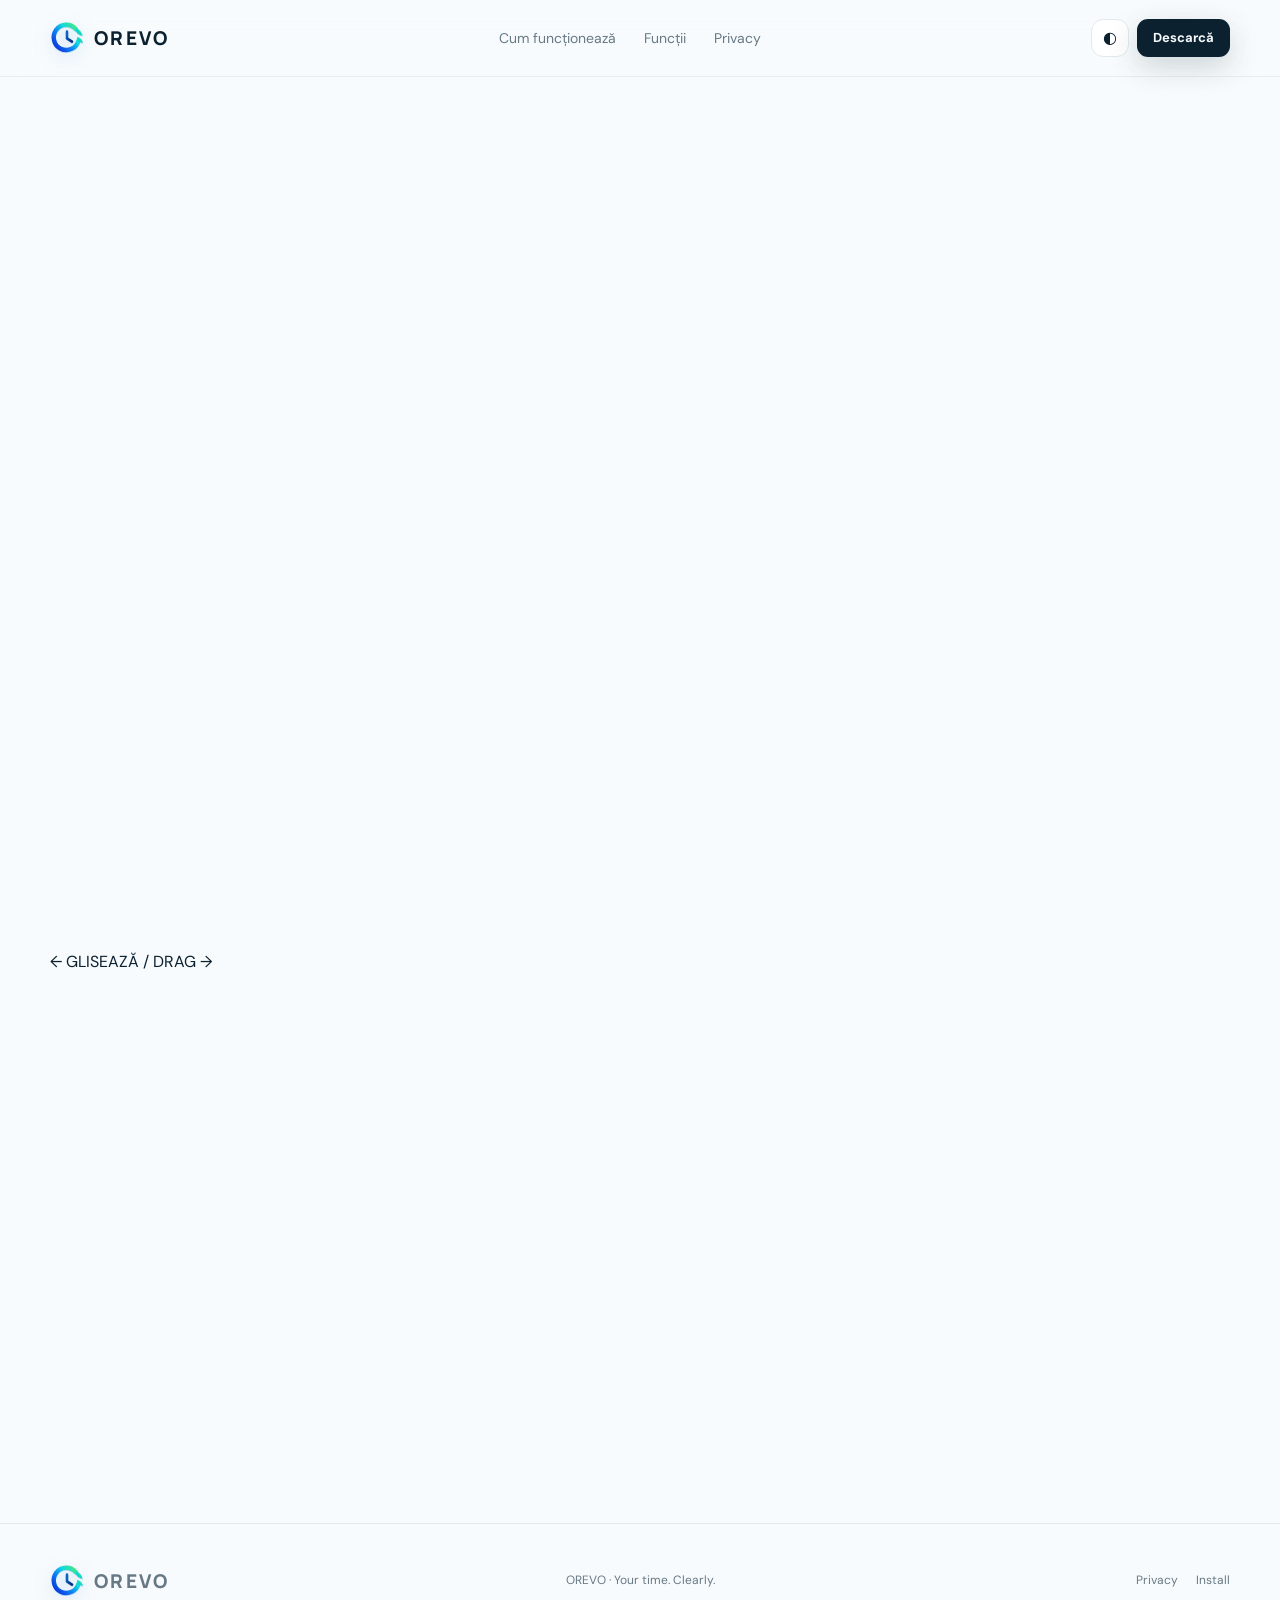
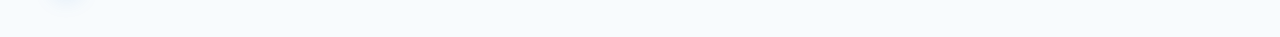
==== app.html @ ccc7bc02 "site: add immersive OREVO app experience gallery" ====
<!doctype html><html lang="ro" data-theme="light"><head><meta charset="utf-8"><meta name="viewport" content="width=device-width,initial-scale=1"><meta name="description" content="Explorează interfața OREVO, ecran cu ecran."><title>Explore OREVO — App Experience</title><link rel="icon" href="assets/orevo-icon.svg" type="image/svg+xml"><link rel="stylesheet" href="css/style.css"><script defer src="js/main.js"></script></head><body><header class="nav-wrap"><nav class="nav container"><a class="brand" href="index.html"><img class="brand-icon" src="assets/orevo-icon.svg" alt=""><span>OREVO</span></a><div class="nav-links"><a href="index.html#how">Cum funcționează</a><a href="index.html#features">Funcții</a><a href="privacy.html">Privacy</a></div><div class="nav-actions"><button class="icon-btn" id="themeBtn" aria-label="Schimbă tema">◐</button><a class="button mini" href="index.html#download">Descarcă</a></div></nav></header><main><section class="experience-hero"><div class="container"><div class="experience-title reveal"><span class="kicker">THE OREVO EXPERIENCE</span><h1>Vezi aplicația.<br><em>Înainte să o deschizi.</em></h1><p>Un tur vizual al experienței OREVO. Glisează stânga și dreapta prin ecranele principale — exact fluxul pe care îl vei folosi zi de zi.</p></div><div class="experience-stage reveal"><button class="gallery-arrow left" id="screensPrev" aria-label="Anterior">←</button><div class="screen-rail experience-rail" id="screenRail">
<article class="screen-card"><div class="mini-phone home-ui"><div class="mini-top"><img src="assets/orevo-icon.svg" alt=""><b>OREVO</b></div><small>BALANȚA LUNII</small><strong>+08:30</strong><div class="ui-pill">Astăzi · 08:00—16:00</div><div class="ui-bars"><i></i><i></i><i></i><i></i></div></div><h3>Acasă</h3><p>Program, balanță și acțiuni rapide.</p></article>
<article class="screen-card"><div class="mini-phone calendar-ui"><div class="mini-top"><b>Calendar</b><span>⌕</span></div><strong>Septembrie 2026</strong><div class="ui-calendar"><i>L</i><i>M</i><i>M</i><i>J</i><i>V</i><i>S</i><i>D</i><b>14</b><b>15</b><b class="picked">16</b><b>17</b><b>18</b><b>19</b><b>20</b><b>21</b><b>22</b><b>23</b><b>24</b><b>25</b><b>26</b><b>27</b></div></div><h3>Calendar</h3><p>Programul și excepțiile, zi cu zi.</p></article>
<article class="screen-card"><div class="mini-phone add-ui"><div class="mini-top"><b>Adaugă rapid</b><span>×</span></div><div class="ui-action">↗ <span>Ore suplimentare</span></div><div class="ui-action">↙ <span>Recuperare</span></div><div class="ui-action">✓ <span>Concediu</span></div><div class="ui-action">＋ <span>Mai multe</span></div></div><h3>Quick Add</h3><p>Înregistrezi doar ceea ce se schimbă.</p></article>
<article class="screen-card"><div class="mini-phone analytics-ui"><div class="mini-top"><b>Analiză</b><span>2026</span></div><small>TOTAL LUCRAT</small><strong>1.604h</strong><div class="ui-chart"><i></i><i></i><i></i><i></i><i></i><i></i></div><div class="ui-stats"><span>+84h<small>Câștigate</small></span><span>42h<small>Recuperate</small></span></div></div><h3>Analiză</h3><p>Orele tale transformate în perspectivă.</p></article>
<article class="screen-card"><div class="mini-phone schedule-ui"><div class="mini-top"><b>Program</b><span>⚙</span></div><div class="ui-shift"><b>Luni—Vineri</b><span>08:00 — 16:00</span></div><div class="ui-shift"><b>Weekend</b><span>Liber</span></div><div class="ui-shift accent"><b>Ture rotative</b><span>Configurabil</span></div></div><h3>Program</h3><p>Fix, flexibil, rotativ sau de noapte.</p></article>
<article class="screen-card"><div class="mini-phone settings-ui"><div class="mini-top"><b>Setări</b><span>⚙</span></div><div class="ui-setting">Program <b>›</b></div><div class="ui-setting">Aspect <b>›</b></div><div class="ui-setting">Backup & rapoarte <b>›</b></div><div class="ui-setting">Confidențialitate <b>›</b></div><div class="ui-setting">Despre OREVO <b>›</b></div></div><h3>Setări</h3><p>Control complet, fără aglomerație.</p></article>
<article class="screen-card"><div class="mini-phone settings-ui"><div class="mini-top"><b>Backup</b><span>⇩</span></div><div class="ui-shift accent"><b>Backup local</b><span>Datele tale, copia ta.</span></div><div class="ui-setting">Export raport CSV <b>↗</b></div><div class="ui-setting">Restaurare backup <b>›</b></div></div><h3>Backup & rapoarte</h3><p>Portabilitate și control local.</p></article>
</div><button class="gallery-arrow right" id="screensNext" aria-label="Următor">→</button></div><div class="experience-note">← GLISEAZĂ / DRAG →</div></div></section><section class="section"><div class="container narrow statement-card reveal"><img class="brand-icon brand-icon-xl" src="assets/orevo-icon.svg" alt="OREVO"><span class="kicker">DESIGNED AROUND YOUR DAY</span><h2>Mai puțin timp în aplicație.<br><em>Mai multă claritate în viața reală.</em></h2><p>OREVO nu încearcă să transforme ziua de lucru într-un cronometru. Îți cunoaște programul, iar tu intervii numai când realitatea diferă de plan.</p><a class="button primary" href="index.html#download">OREVO 1.0 Early Access →</a></div></section></main><footer><div class="container footer-grid"><a class="brand" href="index.html"><img class="brand-icon" src="assets/orevo-icon.svg" alt=""><span>OREVO</span></a><p>OREVO · Your time. Clearly.</p><div><a href="privacy.html">Privacy</a><a href="install.html">Install</a></div></div></footer></body></html>
---- css/style.css ----
@import url('https://fonts.googleapis.com/css2?family=DM+Sans:wght@400;500;600;700&family=Manrope:wght@500;600;700;800&display=swap');
:root{--bg:#f8fbfd;--surface:#fff;--ink:#0c2130;--muted:#667985;--line:#dfe9ee;--blue:#176bff;--cyan:#17c8df;--green:#5bd39b;--nav:rgba(248,251,253,.76);--shadow:0 28px 80px rgba(26,70,96,.13);--radius:28px}
[data-theme=dark]{--bg:#07141c;--surface:#0d202b;--ink:#eefaff;--muted:#8da6b3;--line:#1e3845;--nav:rgba(7,20,28,.78);--shadow:0 28px 80px rgba(0,0,0,.3)}
*{box-sizing:border-box}html{scroll-behavior:smooth}body{margin:0;background:var(--bg);color:var(--ink);font-family:'DM Sans',sans-serif;line-height:1.6;overflow-x:hidden}a{color:inherit;text-decoration:none}button{font:inherit}.container{width:min(1180px,calc(100% - 40px));margin:auto}.narrow{max-width:900px}.skip{position:absolute;left:-999px}.skip:focus{left:20px;top:20px;z-index:99;background:var(--surface);padding:10px}.nav-wrap{position:fixed;z-index:50;top:0;width:100%;background:var(--nav);backdrop-filter:blur(20px);border-bottom:1px solid color-mix(in srgb,var(--line) 70%,transparent)}.nav{height:76px;display:flex;align-items:center;justify-content:space-between;gap:24px}.brand{display:flex;align-items:center;gap:10px;font:800 19px Manrope;letter-spacing:.12em}.brand-icon{width:34px;height:34px;display:block;object-fit:contain;filter:drop-shadow(0 5px 9px rgba(7,100,210,.18))}.brand-icon-xl{width:92px;height:92px;margin:auto;filter:drop-shadow(0 16px 24px rgba(7,100,210,.22))}.nav-links{display:flex;gap:28px;font-size:14px;color:var(--muted)}.nav-links a:hover{color:var(--ink)}.nav-actions{display:flex;align-items:center;gap:8px}.icon-btn,.lang-btn{border:1px solid var(--line);background:var(--surface);color:var(--ink);height:38px;min-width:38px;border-radius:12px;cursor:pointer}.button{display:inline-flex;align-items:center;justify-content:center;gap:16px;border:0;border-radius:15px;padding:15px 22px;font-weight:700;transition:.25s;cursor:pointer}.button:hover{transform:translateY(-2px)}.button.primary,.button.mini{background:var(--ink);color:var(--bg);box-shadow:0 10px 30px rgba(8,31,44,.18)}.button.mini{padding:9px 16px;border-radius:11px;font-size:13px}.button.ghost{border:1px solid var(--line);background:var(--surface)}.button.disabled{opacity:.55;cursor:not-allowed}.button.disabled:hover{transform:none}.hero{min-height:900px;padding:160px 0 90px;position:relative;display:flex;align-items:center}.hero-grid{display:grid;grid-template-columns:1.05fr .95fr;align-items:center;gap:70px}.eyebrow,.kicker{font:700 12px Manrope;letter-spacing:.16em;text-transform:uppercase;color:#34879a}.eyebrow{display:inline-flex;align-items:center;gap:9px;background:color-mix(in srgb,var(--surface) 78%,transparent);border:1px solid var(--line);padding:7px 11px;border-radius:999px}.pulse{width:7px;height:7px;border-radius:50%;background:var(--green);box-shadow:0 0 0 5px rgba(91,211,155,.14)}h1,h2,h3{font-family:Manrope,sans-serif;line-height:1.08;margin:0}h1{font-size:clamp(48px,6.3vw,82px);letter-spacing:-.055em;margin:24px 0}.hero h1 em,h2 em{font-style:normal;background:linear-gradient(100deg,var(--blue),#16a4d6 52%,#38b883);-webkit-background-clip:text;color:transparent}.lead{font-size:19px;color:var(--muted);max-width:650px}.hero-actions{display:flex;gap:12px;margin:32px 0 22px}.trust-row{display:flex;gap:22px;color:var(--muted);font-size:13px}.orb{position:absolute;border-radius:50%;filter:blur(10px);pointer-events:none}.orb-a{width:470px;height:470px;right:-120px;top:120px;background:radial-gradient(circle,rgba(23,200,223,.13),transparent 70%)}.orb-b{width:420px;height:420px;left:-160px;bottom:0;background:radial-gradient(circle,rgba(91,211,155,.1),transparent 70%)}.phone-stage{position:relative;min-height:620px;display:grid;place-items:center}.halo{position:absolute;width:480px;height:480px;border-radius:50%;background:radial-gradient(circle,rgba(23,200,223,.17),rgba(23,107,255,.06) 50%,transparent 70%)}.phone{width:292px;height:602px;background:#0b1820;padding:9px;border-radius:46px;box-shadow:0 45px 90px rgba(12,51,73,.25),inset 0 0 0 1px #40515a;transform:rotate(2deg);position:relative;z-index:2}.speaker{position:absolute;z-index:3;width:82px;height:20px;border-radius:20px;background:#0b1820;left:50%;transform:translateX(-50%);top:14px}.screen{height:100%;background:#f7fbfd;color:#0c2130;border-radius:38px;padding:35px 17px 16px;position:relative;overflow:hidden}.app-head{display:flex;justify-content:space-between;align-items:center}.app-head div{display:flex;flex-direction:column}.app-head small{font-weight:800;font-size:9px;letter-spacing:.14em;color:#3c8194}.app-head strong{font:700 19px Manrope}.avatar{width:32px;height:32px;background:#e5f4f7;border-radius:50%;display:grid;place-items:center;font-weight:700}.balance-card{margin-top:20px;background:linear-gradient(135deg,#102c3a,#174b5a);color:white;border-radius:22px;padding:18px}.balance-card small{opacity:.7}.balance{font:700 39px Manrope;letter-spacing:-.05em}.balance-meta{display:flex;justify-content:space-between;font-size:10px;opacity:.75}.up{color:#80e4b6}.today{display:flex;justify-content:space-between;align-items:center;padding:17px 4px;border-bottom:1px solid #e4ecef}.today div:first-child{display:flex;flex-direction:column}.today small,.quick-title{font-size:9px;color:#76909d}.today strong{font-size:13px}.today span{font-size:10px;color:#8296a0}.check{width:31px;height:31px;border-radius:50%;background:#e1f7ec;color:#1d9d68;display:grid!important;place-items:center}.quick-title{display:flex;justify-content:space-between;margin:16px 0 9px}.quick-title strong{font-size:11px;color:#223c49}.chips{display:grid;grid-template-columns:repeat(4,1fr);gap:5px}.chips span{background:white;border:1px solid #e1eaee;border-radius:9px;padding:7px 0;text-align:center;font-size:10px;font-weight:700}.week{display:grid;grid-template-columns:repeat(5,1fr);gap:4px;margin-top:17px}.week div{text-align:center;padding:6px;border-radius:10px}.week small,.week b{display:block;font-size:9px}.week .active{background:#176bff;color:white}.app-nav{position:absolute;bottom:0;left:0;right:0;height:58px;background:white;border-top:1px solid #e6edef;display:grid;grid-template-columns:1fr 1fr 48px 1fr 1fr;align-items:center;text-align:center;color:#78909b}.app-nav span{font-size:14px}.app-nav small{display:block;font-size:7px}.app-nav .fab{width:40px;height:40px;margin:auto;border-radius:50%;background:#0d2b39;color:white;display:grid;place-items:center;font-size:22px;transform:translateY(-10px);box-shadow:0 8px 18px #9cb4be}.float-card{position:absolute;z-index:4;background:color-mix(in srgb,var(--surface) 92%,transparent);border:1px solid var(--line);box-shadow:var(--shadow);backdrop-filter:blur(14px);border-radius:16px;padding:12px 16px;display:flex;gap:10px;align-items:center}.float-card div{display:flex;flex-direction:column}.float-card small{color:var(--muted);font-size:10px}.float-card strong{font-size:13px}.fc-icon{width:30px;height:30px;border-radius:9px;background:#e5f8f2;color:#1c9a72;display:grid;place-items:center}.fc1{left:-15px;top:155px}.fc2{right:-10px;bottom:115px}.statement{padding:110px 0;text-align:center;border-top:1px solid var(--line);border-bottom:1px solid var(--line)}.statement h2,.section-head h2,.privacy-grid h2,.download-card h2{font-size:clamp(38px,5vw,62px);letter-spacing:-.045em;margin:16px 0}.statement p,.section-head p,.privacy-grid p,.download-card p{color:var(--muted);font-size:18px}.section{padding:120px 0}.section-head{max-width:780px;margin-bottom:55px}.steps{display:grid;grid-template-columns:repeat(3,1fr);gap:18px}.step,.feature{background:var(--surface);border:1px solid var(--line);border-radius:var(--radius);padding:28px;box-shadow:0 14px 40px rgba(31,77,100,.05)}.num{font:700 11px Manrope;color:#63a6b6}.step h3,.feature h3{font-size:23px;margin:22px 0 10px}.step p,.feature p{color:var(--muted);margin:0}.step-visual{height:150px;margin-top:25px;border-radius:20px;background:color-mix(in srgb,var(--bg) 80%,#e6f8f6);display:flex;align-items:center;justify-content:center}.schedule{gap:5px}.schedule i{width:22px;height:58px;background:linear-gradient(#1bb8d2,#49d39e);border-radius:8px}.schedule i:nth-child(2){height:78px}.schedule i:nth-child(3){height:66px}.schedule i:nth-child(4){height:84px}.schedule i:nth-child(5){height:70px}.schedule i.off{height:25px;background:#d8e5e9}.plus{font:800 42px Manrope;color:#1a7b91}.result{flex-direction:column}.result small{font-size:9px;color:var(--muted);letter-spacing:.12em}.result b{font:800 36px Manrope}.result span{font-size:10px;color:#26a474}.soft{background:color-mix(in srgb,var(--surface) 55%,var(--bg))}.bento{display:grid;grid-template-columns:1.1fr .9fr;gap:18px}.feature.large{grid-row:span 2}.feature.wide{grid-column:span 2;display:flex;align-items:center;justify-content:space-between;gap:40px}.tag{font:700 10px Manrope;letter-spacing:.15em;color:#4a95a6}.mini-calendar{margin-top:30px;border:1px solid var(--line);border-radius:20px;padding:20px;background:var(--bg)}.cal-head{display:flex;justify-content:space-between;margin-bottom:15px}.cal-grid{display:grid;grid-template-columns:repeat(7,1fr);gap:8px;text-align:center}.cal-grid small{font-size:9px;color:var(--muted)}.cal-grid span{font-size:11px;padding:7px 3px;border-radius:8px}.cal-grid .sel{background:#176bff;color:white}.cal-grid .muted{color:#a9bac1}.cal-grid .dot{position:relative}.cal-grid .dot:after{content:"";width:4px;height:4px;border-radius:50%;background:#48c899;position:absolute;bottom:2px;left:50%}.action-list{display:flex;flex-direction:column;margin-top:25px}.action-list span{display:grid;grid-template-columns:30px 1fr 10px;align-items:center;padding:10px 0;border-bottom:1px solid var(--line);font-size:12px}.action-list i{font-style:normal;color:#16869c}.bars{height:130px;display:flex;gap:9px;align-items:flex-end;margin-top:20px}.bars i{flex:1;background:linear-gradient(#1c76f2,#43d09c);border-radius:6px 6px 2px 2px;opacity:.85}.shift{display:flex;align-items:center;gap:15px;min-width:360px}.shift i{height:2px;flex:1;background:linear-gradient(90deg,var(--blue),var(--green))}.shift b{font-size:26px}.shift small{color:var(--muted)}.dark-section{background:#071a24;color:#ecfbff}.dark-section .kicker{color:#5bd3c4}.privacy-grid{display:grid;grid-template-columns:1fr 1fr;gap:90px;align-items:center}.privacy-grid p{color:#8da9b5}.text-link{display:inline-block;margin-top:18px;font-weight:700;color:#38b8ca}.privacy-cards{display:grid;grid-template-columns:1fr 1fr;gap:12px}.privacy-cards div{background:#0c2632;border:1px solid #173845;border-radius:20px;padding:22px;display:flex;flex-direction:column}.privacy-cards span{font-size:22px;color:#55d4b3}.privacy-cards b{margin-top:20px}.privacy-cards small{color:#88a4af;margin-top:5px}.download{text-align:center}.download-card{max-width:850px;background:var(--surface);border:1px solid var(--line);border-radius:38px;padding:65px;box-shadow:var(--shadow)}.download-mark{margin-bottom:22px}.download-card .button{margin:22px auto}.release-meta{display:flex;justify-content:center;gap:10px;flex-wrap:wrap}.release-meta span{border:1px solid var(--line);border-radius:999px;padding:6px 10px;font-size:11px;color:var(--muted)}details{margin:25px auto 0;max-width:680px}summary{cursor:pointer;color:var(--muted);font-size:12px}code{display:block;margin-top:10px;padding:12px;background:var(--bg);border-radius:10px;font-size:10px;word-break:break-all}.tiny{font-size:12px!important}footer{border-top:1px solid var(--line);padding:35px 0}.footer-grid{display:grid;grid-template-columns:1fr auto 1fr;align-items:center;color:var(--muted);font-size:12px}.footer-grid>div:last-child{justify-self:end;display:flex;gap:18px}.reveal{opacity:0;transform:translateY(22px);transition:opacity .7s ease,transform .7s ease}.reveal.visible{opacity:1;transform:none}.delay{transition-delay:.15s}
.legal{padding:150px 0 90px}.legal article{max-width:820px;margin:auto}.legal h1{font-size:50px}.legal h2{font-size:25px;margin-top:42px}.legal p,.legal li{color:var(--muted)}.notice{padding:18px;border:1px solid var(--line);background:var(--surface);border-radius:16px}.install-steps{counter-reset:s}.install-step{position:relative;padding:25px 25px 25px 70px;margin:14px 0;background:var(--surface);border:1px solid var(--line);border-radius:20px}.install-step:before{counter-increment:s;content:counter(s);position:absolute;left:22px;top:24px;width:30px;height:30px;border-radius:50%;display:grid;place-items:center;background:#e5f5f8;color:#187b91;font-weight:800}
@media(max-width:900px){.nav-links{display:none}.hero{padding-top:125px}.hero-grid,.privacy-grid{grid-template-columns:1fr}.hero-copy{text-align:center}.lead{margin-inline:auto}.hero-actions,.trust-row{justify-content:center}.phone-stage{margin-top:20px}.steps{grid-template-columns:1fr}.bento{grid-template-columns:1fr}.feature.large,.feature.wide{grid-column:auto;grid-row:auto}.feature.wide{display:block}.shift{margin-top:30px}.footer-grid{grid-template-columns:1fr;text-align:center;gap:18px}.footer-grid .brand,.footer-grid>div:last-child{justify-self:center}.privacy-grid{gap:45px}}
@media(max-width:560px){.container{width:min(100% - 24px,1180px)}.nav{height:66px}.nav-actions .mini{display:none}.brand{font-size:16px}.hero{min-height:auto;padding:115px 0 70px}.hero-actions{flex-direction:column}.trust-row{gap:8px;flex-wrap:wrap;font-size:11px}.phone-stage{transform:scale(.9);margin:-20px 0}.fc1{left:-5px}.fc2{right:-5px}.section,.statement{padding:80px 0}.privacy-cards{grid-template-columns:1fr}.download-card{padding:38px 20px}.shift{min-width:0}.legal h1{font-size:38px}.legal{padding-top:120px}}
/* OREVO app experience showcase */
.app-showcase{overflow:hidden;background:radial-gradient(circle at 85% 10%,rgba(23,200,223,.11),transparent 34%),var(--bg)}.showcase-head{display:flex;justify-content:space-between;align-items:end;gap:30px;margin-bottom:48px}.showcase-head>div:first-child{max-width:760px}.showcase-head h2{font-size:clamp(38px,5vw,62px);letter-spacing:-.045em;margin:14px 0}.showcase-head p{color:var(--muted);font-size:18px}.showcase-controls{display:flex;gap:10px}.showcase-controls button{width:52px;height:52px;border-radius:50%;border:1px solid var(--line);background:var(--surface);color:var(--ink);font-size:21px;cursor:pointer;box-shadow:0 10px 28px rgba(24,72,94,.08);transition:.2s}.showcase-controls button:hover{transform:translateY(-2px);border-color:#54b6c6}.screen-rail-wrap{overflow:visible}.screen-rail{display:flex;gap:22px;overflow-x:auto;scroll-snap-type:x mandatory;padding:24px max(6px,calc((100vw - 1180px)/2)) 45px;margin-inline:calc((100vw - min(1180px,calc(100vw - 40px)))/-2);scrollbar-width:none;cursor:grab}.screen-rail::-webkit-scrollbar{display:none}.screen-rail:active{cursor:grabbing}.screen-card{flex:0 0 245px;scroll-snap-align:center;text-align:center;transition:.35s;transform:translateY(12px)}.screen-card:nth-child(even){transform:translateY(-5px)}.screen-card:hover{transform:translateY(-12px)}.screen-card h3{font-size:18px;margin:16px 0 3px}.screen-card p{font-size:12px;color:var(--muted);margin:0}.mini-phone{height:470px;border:8px solid #0b1820;border-radius:38px;background:linear-gradient(165deg,#fafdff,#edf7f9);box-shadow:0 30px 55px rgba(15,61,84,.18),inset 0 0 0 1px #d7e5ea;padding:32px 16px 18px;text-align:left;color:#102b39;position:relative;overflow:hidden}.mini-phone:before{content:"";position:absolute;top:9px;left:50%;transform:translateX(-50%);width:64px;height:15px;border-radius:20px;background:#0b1820}.mini-top{display:flex;align-items:center;justify-content:space-between;margin-bottom:28px;font-size:12px}.mini-top img{width:20px;height:20px}.mini-top:has(img){justify-content:flex-start;gap:7px}.mini-phone>small{font-size:8px;color:#77929e;letter-spacing:.08em}.mini-phone>strong{display:block;font:800 34px Manrope;margin:5px 0 18px}.ui-pill,.ui-shift,.ui-setting,.ui-action{background:#fff;border:1px solid #dfe9ee;border-radius:13px;padding:12px;margin:8px 0;font-size:10px;box-shadow:0 5px 15px rgba(24,72,94,.04)}.ui-bars{display:flex;gap:7px;align-items:end;height:135px;margin-top:24px}.ui-bars i{flex:1;border-radius:6px;background:linear-gradient(#1685f5,#43d5aa)}.ui-bars i:nth-child(1){height:40%}.ui-bars i:nth-child(2){height:75%}.ui-bars i:nth-child(3){height:55%}.ui-bars i:nth-child(4){height:88%}.ui-calendar{display:grid;grid-template-columns:repeat(7,1fr);gap:7px;text-align:center;margin-top:20px}.ui-calendar i{font-style:normal;font-size:7px;color:#79919c}.ui-calendar b{font-size:8px;padding:5px 0;border-radius:7px}.ui-calendar .picked{background:#1679ef;color:white}.ui-action{display:flex;gap:10px;align-items:center;padding:15px;color:#137f98}.ui-action span{color:#163746;font-weight:700}.ui-chart{height:150px;display:flex;align-items:end;gap:6px}.ui-chart i{flex:1;background:linear-gradient(#1478f0,#31d4b3);border-radius:5px 5px 2px 2px}.ui-chart i:nth-child(1){height:45%}.ui-chart i:nth-child(2){height:62%}.ui-chart i:nth-child(3){height:38%}.ui-chart i:nth-child(4){height:79%}.ui-chart i:nth-child(5){height:68%}.ui-chart i:nth-child(6){height:91%}.ui-stats{display:flex;gap:7px;margin-top:16px}.ui-stats span{flex:1;background:#fff;border:1px solid #e0eaee;border-radius:12px;padding:9px;font-weight:800}.ui-stats small{display:block;font-size:6px;color:#8499a2}.ui-shift{display:flex;flex-direction:column;padding:16px}.ui-shift span{color:#728994;margin-top:4px}.ui-shift.accent{border-color:#7ed9cc;background:#edfbf8}.ui-setting{display:flex;justify-content:space-between;padding:14px}.rail-hint{text-align:center;color:var(--muted);font-size:10px;letter-spacing:.12em;text-transform:uppercase}.rail-hint span{color:#39aabd;margin:0 8px}[data-theme=dark] .mini-phone{background:linear-gradient(165deg,#102b38,#0b202a);color:#edfaff;border-color:#07141c;box-shadow:0 30px 60px rgba(0,0,0,.35)}[data-theme=dark] .ui-pill,[data-theme=dark] .ui-shift,[data-theme=dark] .ui-setting,[data-theme=dark] .ui-action,[data-theme=dark] .ui-stats span{background:#15323e;border-color:#214653}[data-theme=dark] .ui-action span{color:#e8f7fb}[data-theme=dark] .ui-shift.accent{background:#123b3a}.download-mark .brand-icon{animation:orevoFloat 4s ease-in-out infinite}@keyframes orevoFloat{50%{transform:translateY(-8px) rotate(2deg)}}
@media(max-width:900px){.showcase-head{align-items:center}.screen-card{flex-basis:220px}.mini-phone{height:430px}.showcase-controls button{width:46px;height:46px}}
@media(max-width:560px){.showcase-head{display:block}.showcase-controls{margin-top:22px}.screen-rail{margin-inline:-12px;padding-inline:22px}.screen-card{flex-basis:205px}.mini-phone{height:400px;border-radius:32px}.app-showcase{padding-bottom:70px}}
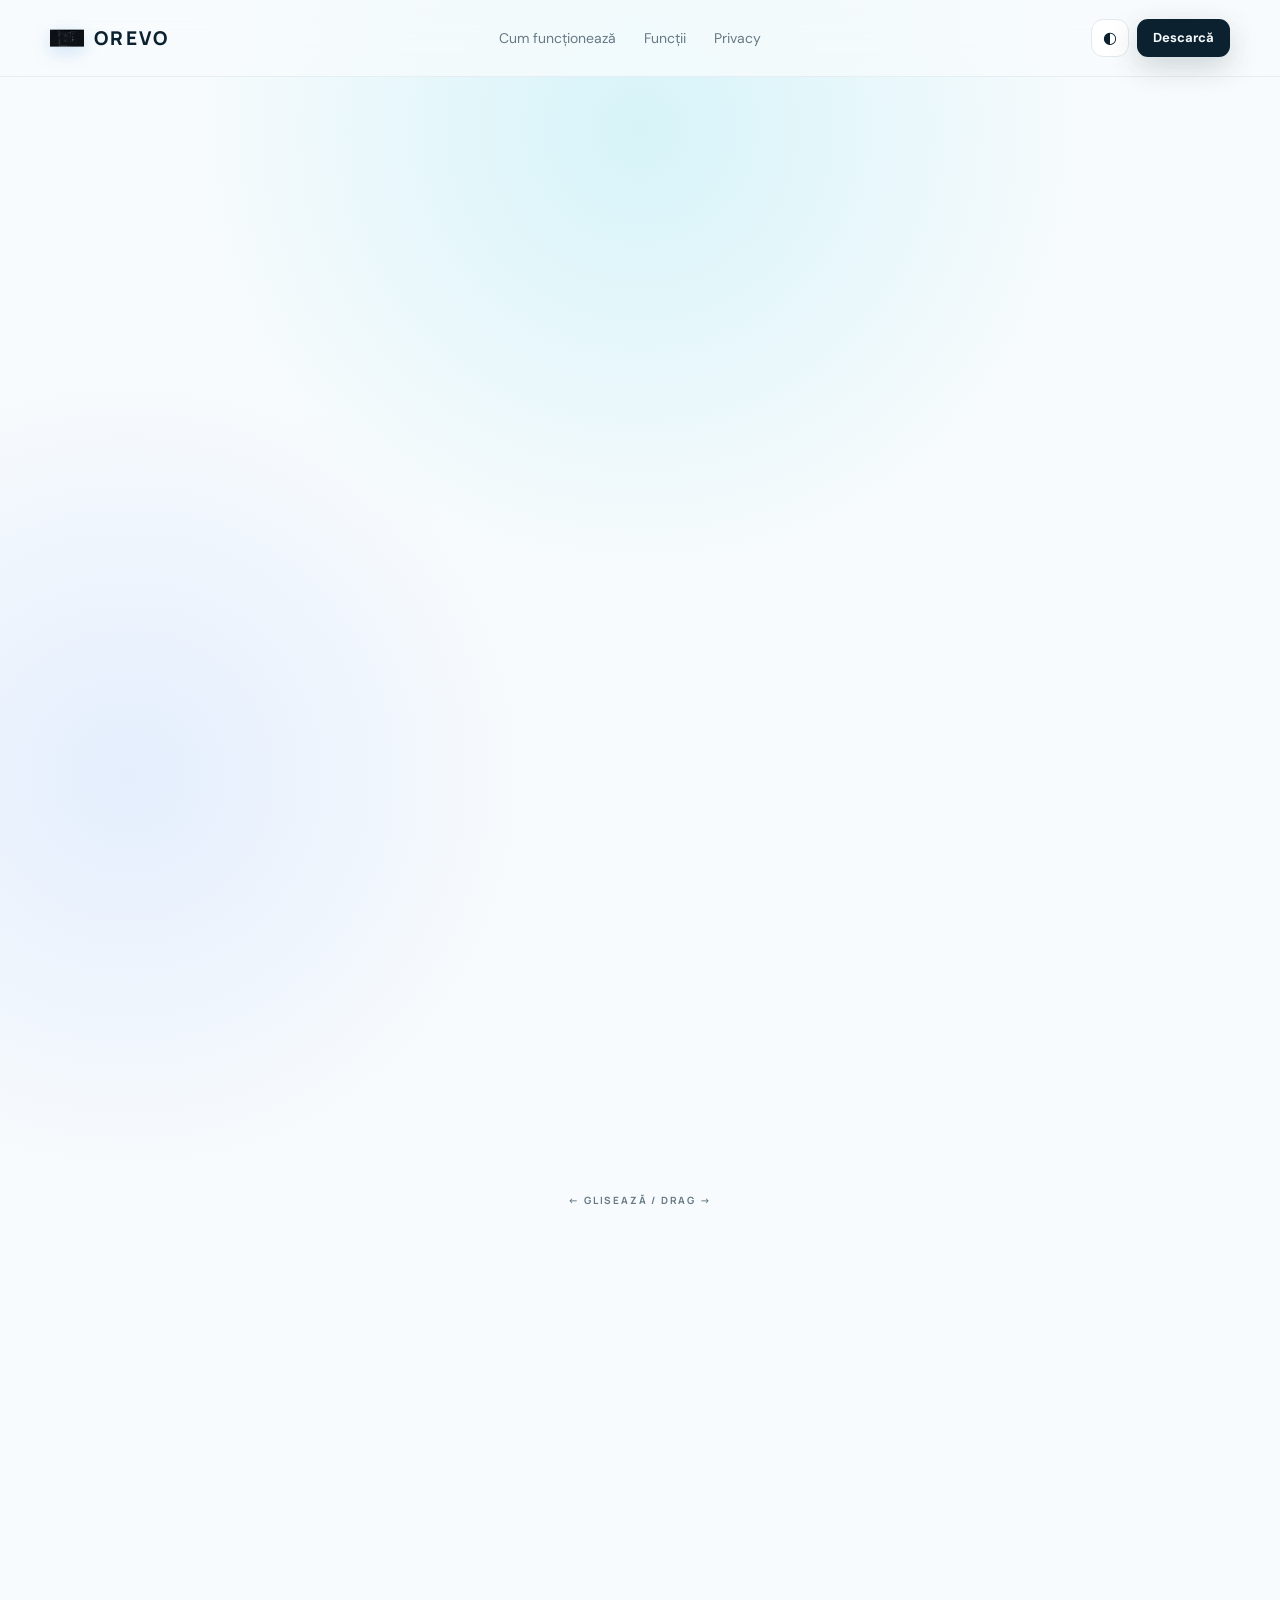
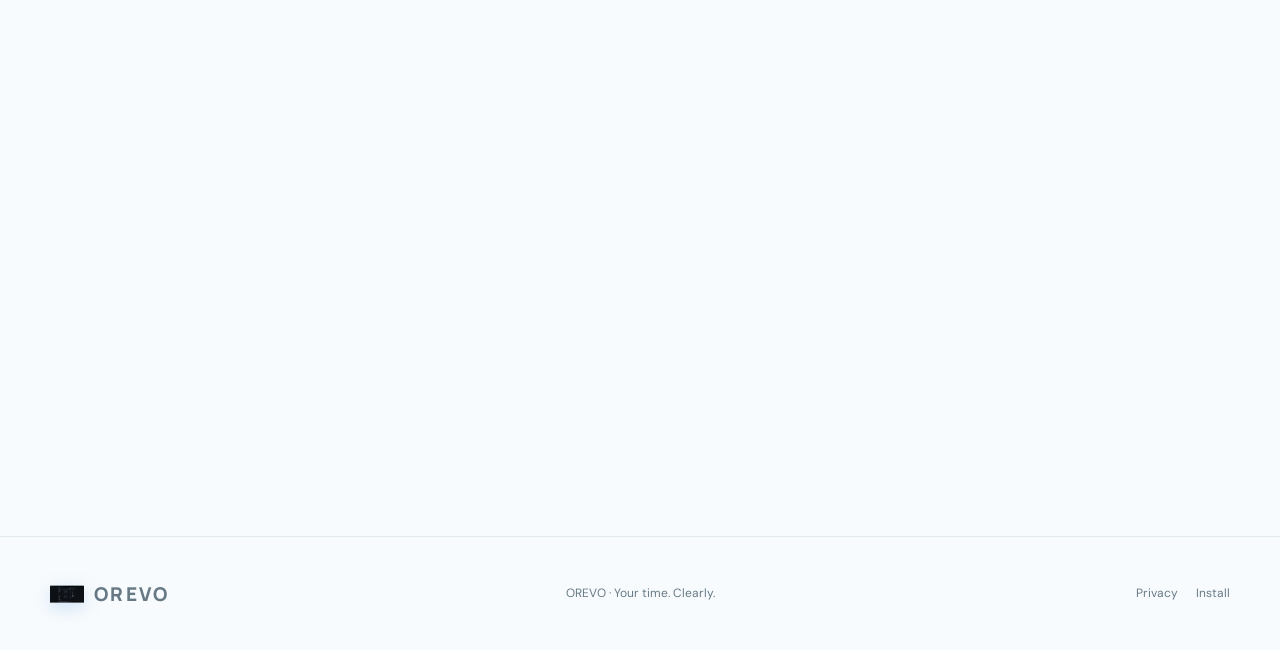
==== commit 9660749d: "brand: use official OREVO icon in app experience" ====
--- a/app.html
+++ b/app.html
@@ -1,9 +1,9 @@
-<!doctype html><html lang="ro" data-theme="light"><head><meta charset="utf-8"><meta name="viewport" content="width=device-width,initial-scale=1"><meta name="description" content="Explorează interfața OREVO, ecran cu ecran."><title>Explore OREVO — App Experience</title><link rel="icon" href="assets/orevo-icon.svg" type="image/svg+xml"><link rel="stylesheet" href="css/style.css"><script defer src="js/main.js"></script></head><body><header class="nav-wrap"><nav class="nav container"><a class="brand" href="index.html"><img class="brand-icon" src="assets/orevo-icon.svg" alt=""><span>OREVO</span></a><div class="nav-links"><a href="index.html#how">Cum funcționează</a><a href="index.html#features">Funcții</a><a href="privacy.html">Privacy</a></div><div class="nav-actions"><button class="icon-btn" id="themeBtn" aria-label="Schimbă tema">◐</button><a class="button mini" href="index.html#download">Descarcă</a></div></nav></header><main><section class="experience-hero"><div class="container"><div class="experience-title reveal"><span class="kicker">THE OREVO EXPERIENCE</span><h1>Vezi aplicația.<br><em>Înainte să o deschizi.</em></h1><p>Un tur vizual al experienței OREVO. Glisează stânga și dreapta prin ecranele principale — exact fluxul pe care îl vei folosi zi de zi.</p></div><div class="experience-stage reveal"><button class="gallery-arrow left" id="screensPrev" aria-label="Anterior">←</button><div class="screen-rail experience-rail" id="screenRail">
-<article class="screen-card"><div class="mini-phone home-ui"><div class="mini-top"><img src="assets/orevo-icon.svg" alt=""><b>OREVO</b></div><small>BALANȚA LUNII</small><strong>+08:30</strong><div class="ui-pill">Astăzi · 08:00—16:00</div><div class="ui-bars"><i></i><i></i><i></i><i></i></div></div><h3>Acasă</h3><p>Program, balanță și acțiuni rapide.</p></article>
+<!doctype html><html lang="ro" data-theme="light"><head><meta charset="utf-8"><meta name="viewport" content="width=device-width,initial-scale=1"><meta name="description" content="Explorează interfața OREVO, ecran cu ecran."><title>Explore OREVO — App Experience</title><link rel="icon" href="assets/orevo-app-icon-official.svg" type="image/svg+xml"><link rel="stylesheet" href="css/style.css"><script defer src="js/main.js"></script></head><body><header class="nav-wrap"><nav class="nav container"><a class="brand" href="index.html"><img class="brand-icon" src="assets/orevo-app-icon-official.svg" alt=""><span>OREVO</span></a><div class="nav-links"><a href="index.html#how">Cum funcționează</a><a href="index.html#features">Funcții</a><a href="privacy.html">Privacy</a></div><div class="nav-actions"><button class="icon-btn" id="themeBtn" aria-label="Schimbă tema">◐</button><a class="button mini" href="index.html#download">Descarcă</a></div></nav></header><main><section class="experience-hero"><div class="container"><div class="experience-title reveal"><span class="kicker">THE OREVO EXPERIENCE</span><h1>Vezi aplicația.<br><em>Înainte să o deschizi.</em></h1><p>Un tur vizual al experienței OREVO. Glisează stânga și dreapta prin ecranele principale — exact fluxul pe care îl vei folosi zi de zi.</p></div><div class="experience-stage reveal"><button class="gallery-arrow left" id="screensPrev" aria-label="Anterior">←</button><div class="screen-rail experience-rail" id="screenRail">
+<article class="screen-card"><div class="mini-phone home-ui"><div class="mini-top"><img src="assets/orevo-app-icon-official.svg" alt=""><b>OREVO</b></div><small>BALANȚA LUNII</small><strong>+08:30</strong><div class="ui-pill">Astăzi · 08:00—16:00</div><div class="ui-bars"><i></i><i></i><i></i><i></i></div></div><h3>Acasă</h3><p>Program, balanță și acțiuni rapide.</p></article>
 <article class="screen-card"><div class="mini-phone calendar-ui"><div class="mini-top"><b>Calendar</b><span>⌕</span></div><strong>Septembrie 2026</strong><div class="ui-calendar"><i>L</i><i>M</i><i>M</i><i>J</i><i>V</i><i>S</i><i>D</i><b>14</b><b>15</b><b class="picked">16</b><b>17</b><b>18</b><b>19</b><b>20</b><b>21</b><b>22</b><b>23</b><b>24</b><b>25</b><b>26</b><b>27</b></div></div><h3>Calendar</h3><p>Programul și excepțiile, zi cu zi.</p></article>
 <article class="screen-card"><div class="mini-phone add-ui"><div class="mini-top"><b>Adaugă rapid</b><span>×</span></div><div class="ui-action">↗ <span>Ore suplimentare</span></div><div class="ui-action">↙ <span>Recuperare</span></div><div class="ui-action">✓ <span>Concediu</span></div><div class="ui-action">＋ <span>Mai multe</span></div></div><h3>Quick Add</h3><p>Înregistrezi doar ceea ce se schimbă.</p></article>
 <article class="screen-card"><div class="mini-phone analytics-ui"><div class="mini-top"><b>Analiză</b><span>2026</span></div><small>TOTAL LUCRAT</small><strong>1.604h</strong><div class="ui-chart"><i></i><i></i><i></i><i></i><i></i><i></i></div><div class="ui-stats"><span>+84h<small>Câștigate</small></span><span>42h<small>Recuperate</small></span></div></div><h3>Analiză</h3><p>Orele tale transformate în perspectivă.</p></article>
 <article class="screen-card"><div class="mini-phone schedule-ui"><div class="mini-top"><b>Program</b><span>⚙</span></div><div class="ui-shift"><b>Luni—Vineri</b><span>08:00 — 16:00</span></div><div class="ui-shift"><b>Weekend</b><span>Liber</span></div><div class="ui-shift accent"><b>Ture rotative</b><span>Configurabil</span></div></div><h3>Program</h3><p>Fix, flexibil, rotativ sau de noapte.</p></article>
 <article class="screen-card"><div class="mini-phone settings-ui"><div class="mini-top"><b>Setări</b><span>⚙</span></div><div class="ui-setting">Program <b>›</b></div><div class="ui-setting">Aspect <b>›</b></div><div class="ui-setting">Backup & rapoarte <b>›</b></div><div class="ui-setting">Confidențialitate <b>›</b></div><div class="ui-setting">Despre OREVO <b>›</b></div></div><h3>Setări</h3><p>Control complet, fără aglomerație.</p></article>
 <article class="screen-card"><div class="mini-phone settings-ui"><div class="mini-top"><b>Backup</b><span>⇩</span></div><div class="ui-shift accent"><b>Backup local</b><span>Datele tale, copia ta.</span></div><div class="ui-setting">Export raport CSV <b>↗</b></div><div class="ui-setting">Restaurare backup <b>›</b></div></div><h3>Backup & rapoarte</h3><p>Portabilitate și control local.</p></article>
-</div><button class="gallery-arrow right" id="screensNext" aria-label="Următor">→</button></div><div class="experience-note">← GLISEAZĂ / DRAG →</div></div></section><section class="section"><div class="container narrow statement-card reveal"><img class="brand-icon brand-icon-xl" src="assets/orevo-icon.svg" alt="OREVO"><span class="kicker">DESIGNED AROUND YOUR DAY</span><h2>Mai puțin timp în aplicație.<br><em>Mai multă claritate în viața reală.</em></h2><p>OREVO nu încearcă să transforme ziua de lucru într-un cronometru. Îți cunoaște programul, iar tu intervii numai când realitatea diferă de plan.</p><a class="button primary" href="index.html#download">OREVO 1.0 Early Access →</a></div></section></main><footer><div class="container footer-grid"><a class="brand" href="index.html"><img class="brand-icon" src="assets/orevo-icon.svg" alt=""><span>OREVO</span></a><p>OREVO · Your time. Clearly.</p><div><a href="privacy.html">Privacy</a><a href="install.html">Install</a></div></div></footer></body></html>+</div><button class="gallery-arrow right" id="screensNext" aria-label="Următor">→</button></div><div class="experience-note">← GLISEAZĂ / DRAG →</div></div></section><section class="section"><div class="container narrow statement-card reveal"><img class="brand-icon brand-icon-xl" src="assets/orevo-app-icon-official.svg" alt="OREVO"><span class="kicker">DESIGNED AROUND YOUR DAY</span><h2>Mai puțin timp în aplicație.<br><em>Mai multă claritate în viața reală.</em></h2><p>OREVO nu încearcă să transforme ziua de lucru într-un cronometru. Îți cunoaște programul, iar tu intervii numai când realitatea diferă de plan.</p><a class="button primary" href="index.html#download">OREVO 1.0 Early Access →</a></div></section></main><footer><div class="container footer-grid"><a class="brand" href="index.html"><img class="brand-icon" src="assets/orevo-app-icon-official.svg" alt=""><span>OREVO</span></a><p>OREVO · Your time. Clearly.</p><div><a href="privacy.html">Privacy</a><a href="install.html">Install</a></div></div></footer></body></html>
--- a/css/style.css
+++ b/css/style.css
@@ -9,3 +9,5 @@
 .app-showcase{overflow:hidden;background:radial-gradient(circle at 85% 10%,rgba(23,200,223,.11),transparent 34%),var(--bg)}.showcase-head{display:flex;justify-content:space-between;align-items:end;gap:30px;margin-bottom:48px}.showcase-head>div:first-child{max-width:760px}.showcase-head h2{font-size:clamp(38px,5vw,62px);letter-spacing:-.045em;margin:14px 0}.showcase-head p{color:var(--muted);font-size:18px}.showcase-controls{display:flex;gap:10px}.showcase-controls button{width:52px;height:52px;border-radius:50%;border:1px solid var(--line);background:var(--surface);color:var(--ink);font-size:21px;cursor:pointer;box-shadow:0 10px 28px rgba(24,72,94,.08);transition:.2s}.showcase-controls button:hover{transform:translateY(-2px);border-color:#54b6c6}.screen-rail-wrap{overflow:visible}.screen-rail{display:flex;gap:22px;overflow-x:auto;scroll-snap-type:x mandatory;padding:24px max(6px,calc((100vw - 1180px)/2)) 45px;margin-inline:calc((100vw - min(1180px,calc(100vw - 40px)))/-2);scrollbar-width:none;cursor:grab}.screen-rail::-webkit-scrollbar{display:none}.screen-rail:active{cursor:grabbing}.screen-card{flex:0 0 245px;scroll-snap-align:center;text-align:center;transition:.35s;transform:translateY(12px)}.screen-card:nth-child(even){transform:translateY(-5px)}.screen-card:hover{transform:translateY(-12px)}.screen-card h3{font-size:18px;margin:16px 0 3px}.screen-card p{font-size:12px;color:var(--muted);margin:0}.mini-phone{height:470px;border:8px solid #0b1820;border-radius:38px;background:linear-gradient(165deg,#fafdff,#edf7f9);box-shadow:0 30px 55px rgba(15,61,84,.18),inset 0 0 0 1px #d7e5ea;padding:32px 16px 18px;text-align:left;color:#102b39;position:relative;overflow:hidden}.mini-phone:before{content:"";position:absolute;top:9px;left:50%;transform:translateX(-50%);width:64px;height:15px;border-radius:20px;background:#0b1820}.mini-top{display:flex;align-items:center;justify-content:space-between;margin-bottom:28px;font-size:12px}.mini-top img{width:20px;height:20px}.mini-top:has(img){justify-content:flex-start;gap:7px}.mini-phone>small{font-size:8px;color:#77929e;letter-spacing:.08em}.mini-phone>strong{display:block;font:800 34px Manrope;margin:5px 0 18px}.ui-pill,.ui-shift,.ui-setting,.ui-action{background:#fff;border:1px solid #dfe9ee;border-radius:13px;padding:12px;margin:8px 0;font-size:10px;box-shadow:0 5px 15px rgba(24,72,94,.04)}.ui-bars{display:flex;gap:7px;align-items:end;height:135px;margin-top:24px}.ui-bars i{flex:1;border-radius:6px;background:linear-gradient(#1685f5,#43d5aa)}.ui-bars i:nth-child(1){height:40%}.ui-bars i:nth-child(2){height:75%}.ui-bars i:nth-child(3){height:55%}.ui-bars i:nth-child(4){height:88%}.ui-calendar{display:grid;grid-template-columns:repeat(7,1fr);gap:7px;text-align:center;margin-top:20px}.ui-calendar i{font-style:normal;font-size:7px;color:#79919c}.ui-calendar b{font-size:8px;padding:5px 0;border-radius:7px}.ui-calendar .picked{background:#1679ef;color:white}.ui-action{display:flex;gap:10px;align-items:center;padding:15px;color:#137f98}.ui-action span{color:#163746;font-weight:700}.ui-chart{height:150px;display:flex;align-items:end;gap:6px}.ui-chart i{flex:1;background:linear-gradient(#1478f0,#31d4b3);border-radius:5px 5px 2px 2px}.ui-chart i:nth-child(1){height:45%}.ui-chart i:nth-child(2){height:62%}.ui-chart i:nth-child(3){height:38%}.ui-chart i:nth-child(4){height:79%}.ui-chart i:nth-child(5){height:68%}.ui-chart i:nth-child(6){height:91%}.ui-stats{display:flex;gap:7px;margin-top:16px}.ui-stats span{flex:1;background:#fff;border:1px solid #e0eaee;border-radius:12px;padding:9px;font-weight:800}.ui-stats small{display:block;font-size:6px;color:#8499a2}.ui-shift{display:flex;flex-direction:column;padding:16px}.ui-shift span{color:#728994;margin-top:4px}.ui-shift.accent{border-color:#7ed9cc;background:#edfbf8}.ui-setting{display:flex;justify-content:space-between;padding:14px}.rail-hint{text-align:center;color:var(--muted);font-size:10px;letter-spacing:.12em;text-transform:uppercase}.rail-hint span{color:#39aabd;margin:0 8px}[data-theme=dark] .mini-phone{background:linear-gradient(165deg,#102b38,#0b202a);color:#edfaff;border-color:#07141c;box-shadow:0 30px 60px rgba(0,0,0,.35)}[data-theme=dark] .ui-pill,[data-theme=dark] .ui-shift,[data-theme=dark] .ui-setting,[data-theme=dark] .ui-action,[data-theme=dark] .ui-stats span{background:#15323e;border-color:#214653}[data-theme=dark] .ui-action span{color:#e8f7fb}[data-theme=dark] .ui-shift.accent{background:#123b3a}.download-mark .brand-icon{animation:orevoFloat 4s ease-in-out infinite}@keyframes orevoFloat{50%{transform:translateY(-8px) rotate(2deg)}}
 @media(max-width:900px){.showcase-head{align-items:center}.screen-card{flex-basis:220px}.mini-phone{height:430px}.showcase-controls button{width:46px;height:46px}}
 @media(max-width:560px){.showcase-head{display:block}.showcase-controls{margin-top:22px}.screen-rail{margin-inline:-12px;padding-inline:22px}.screen-card{flex-basis:205px}.mini-phone{height:400px;border-radius:32px}.app-showcase{padding-bottom:70px}}
+
+.showcase-more{text-align:center;margin-top:20px}.experience-hero{min-height:100vh;padding:150px 0 85px;overflow:hidden;background:radial-gradient(circle at 50% 10%,rgba(23,200,223,.15),transparent 35%),radial-gradient(circle at 10% 60%,rgba(23,107,255,.09),transparent 30%),var(--bg)}.experience-title{text-align:center;max-width:900px;margin:0 auto 45px}.experience-title h1{font-size:clamp(48px,7vw,86px)}.experience-title p{max-width:720px;margin:22px auto;color:var(--muted);font-size:18px}.experience-stage{position:relative}.experience-rail{margin:0 calc((100vw - min(1180px,calc(100vw - 40px)))/-2);padding:35px max(70px,calc((100vw - 1180px)/2 + 70px)) 55px;scroll-padding-inline:25vw}.experience-rail .screen-card{flex-basis:270px}.experience-rail .mini-phone{height:525px}.experience-rail .screen-card:nth-child(3n+1){transform:translateY(18px) rotate(-1.5deg)}.experience-rail .screen-card:nth-child(3n+2){transform:translateY(-8px) rotate(1deg)}.experience-rail .screen-card:nth-child(3n){transform:translateY(10px) rotate(-.5deg)}.experience-rail .screen-card:hover{transform:translateY(-15px) scale(1.025);z-index:2}.gallery-arrow{position:absolute;z-index:10;top:42%;width:58px;height:58px;border-radius:50%;border:1px solid var(--line);background:color-mix(in srgb,var(--surface) 90%,transparent);backdrop-filter:blur(15px);box-shadow:var(--shadow);font-size:23px;color:var(--ink);cursor:pointer}.gallery-arrow.left{left:-15px}.gallery-arrow.right{right:-15px}.experience-note{text-align:center;font:700 10px Manrope;letter-spacing:.18em;color:var(--muted);margin-top:8px}.statement-card{text-align:center;background:var(--surface);border:1px solid var(--line);border-radius:36px;padding:60px;box-shadow:var(--shadow)}.statement-card h2{font-size:clamp(36px,5vw,58px);margin:18px 0}.statement-card p{font-size:18px;color:var(--muted);margin-bottom:28px}@media(max-width:700px){.experience-rail .screen-card{flex-basis:220px}.experience-rail .mini-phone{height:435px}.gallery-arrow{display:none}.statement-card{padding:40px 20px}.experience-title{text-align:left}.experience-title p{margin-left:0}}
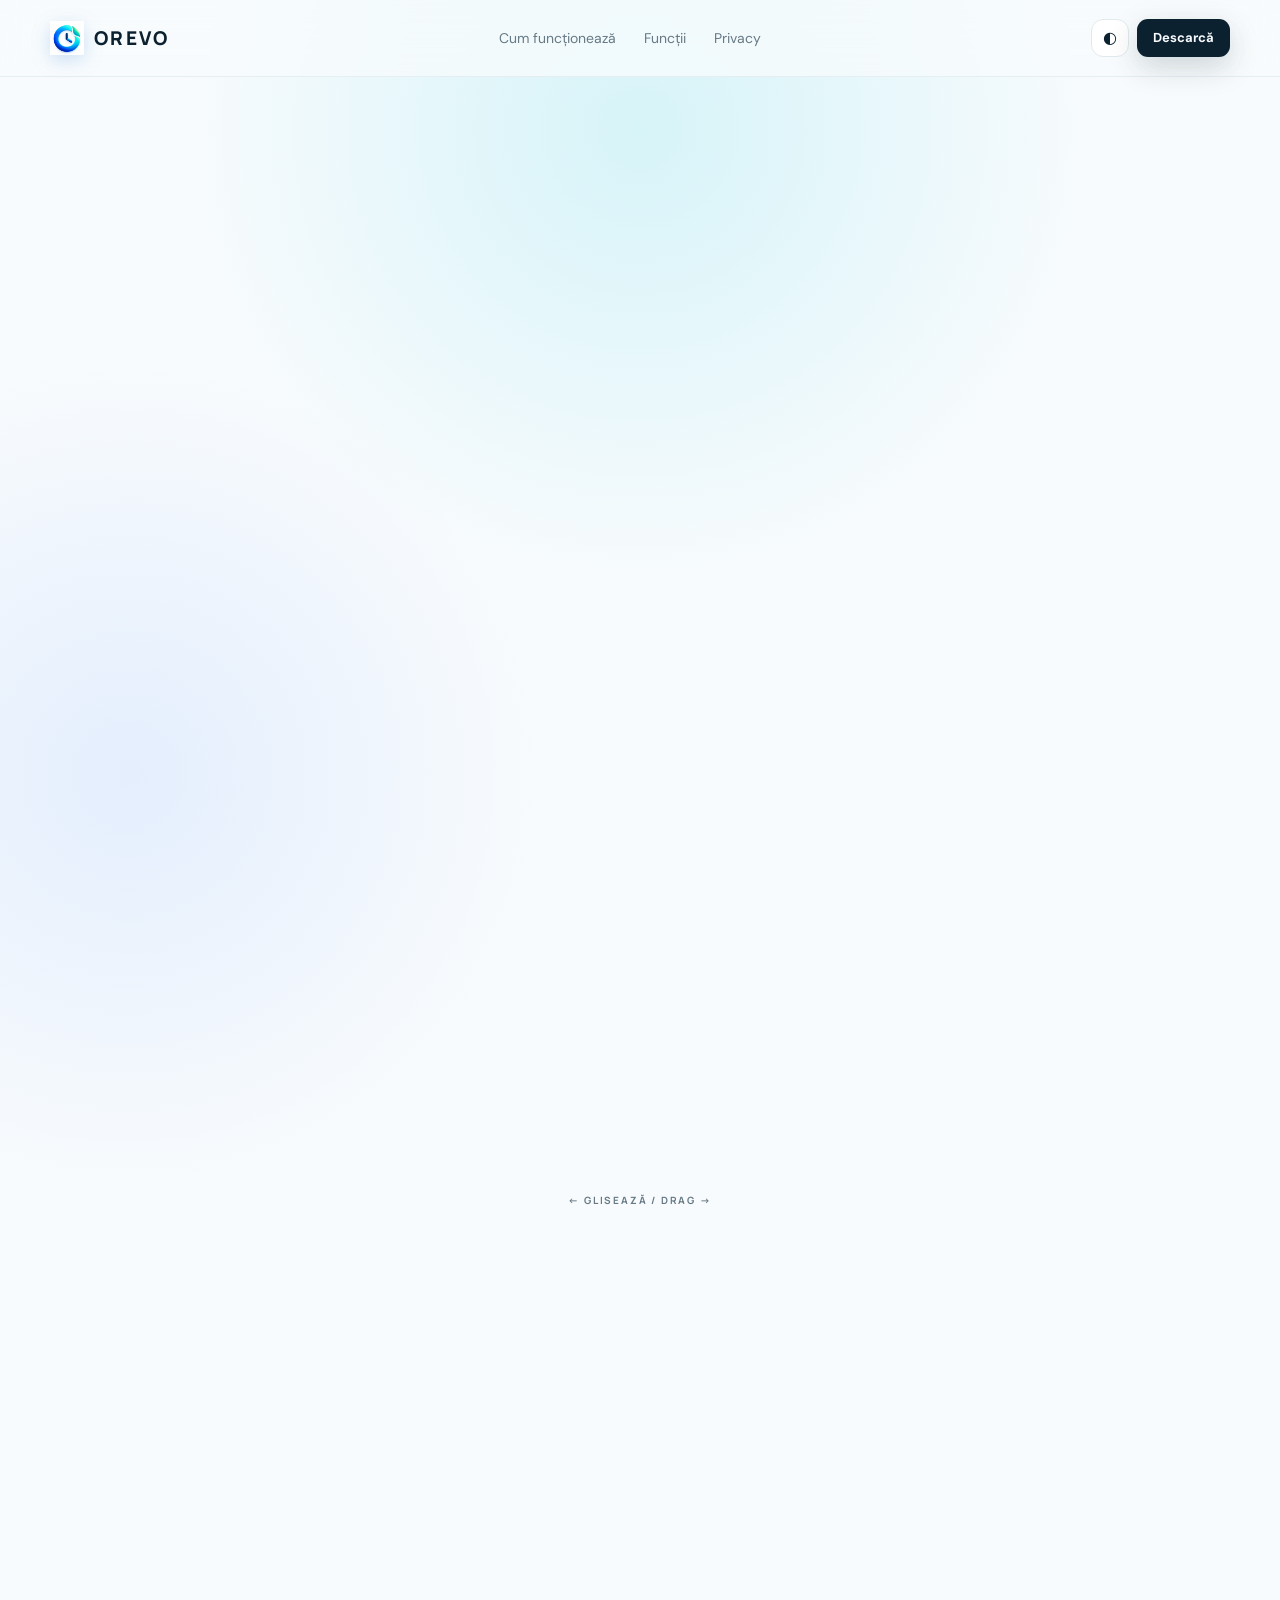
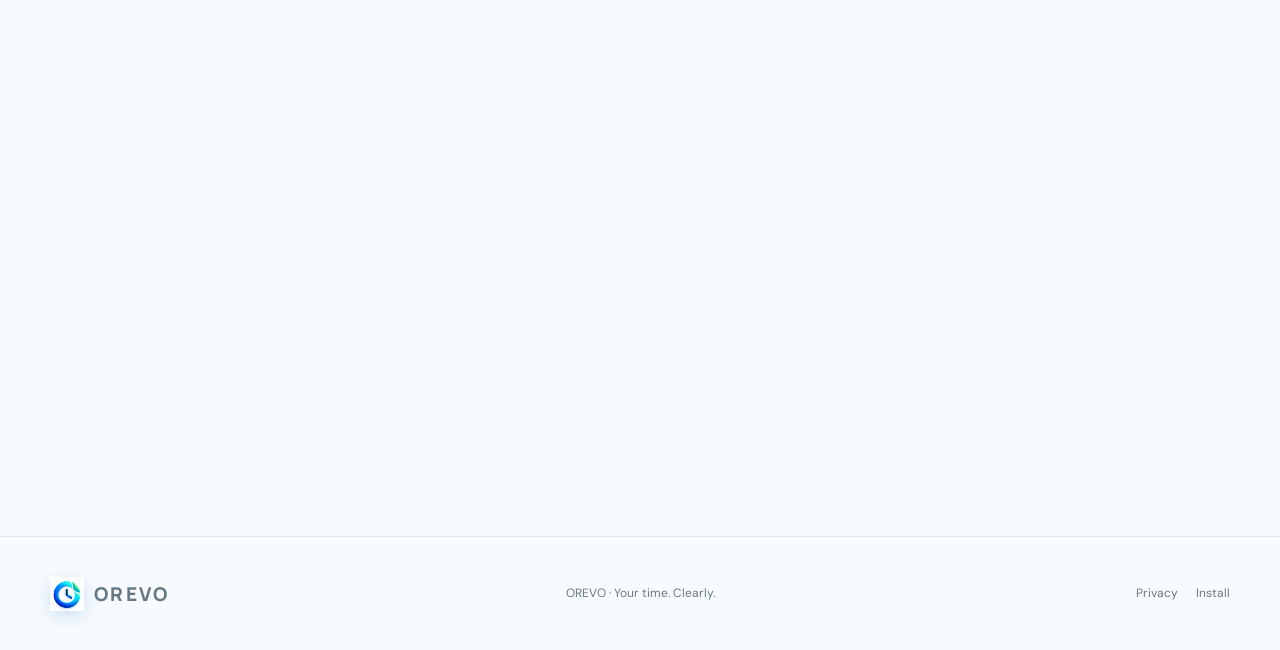
==== commit 5b7b8f89: "brand: apply exact OREVO icon to app experience" ====
--- a/app.html
+++ b/app.html
@@ -1,9 +1,9 @@
-<!doctype html><html lang="ro" data-theme="light"><head><meta charset="utf-8"><meta name="viewport" content="width=device-width,initial-scale=1"><meta name="description" content="Explorează interfața OREVO, ecran cu ecran."><title>Explore OREVO — App Experience</title><link rel="icon" href="assets/orevo-app-icon-official.svg" type="image/svg+xml"><link rel="stylesheet" href="css/style.css"><script defer src="js/main.js"></script></head><body><header class="nav-wrap"><nav class="nav container"><a class="brand" href="index.html"><img class="brand-icon" src="assets/orevo-app-icon-official.svg" alt=""><span>OREVO</span></a><div class="nav-links"><a href="index.html#how">Cum funcționează</a><a href="index.html#features">Funcții</a><a href="privacy.html">Privacy</a></div><div class="nav-actions"><button class="icon-btn" id="themeBtn" aria-label="Schimbă tema">◐</button><a class="button mini" href="index.html#download">Descarcă</a></div></nav></header><main><section class="experience-hero"><div class="container"><div class="experience-title reveal"><span class="kicker">THE OREVO EXPERIENCE</span><h1>Vezi aplicația.<br><em>Înainte să o deschizi.</em></h1><p>Un tur vizual al experienței OREVO. Glisează stânga și dreapta prin ecranele principale — exact fluxul pe care îl vei folosi zi de zi.</p></div><div class="experience-stage reveal"><button class="gallery-arrow left" id="screensPrev" aria-label="Anterior">←</button><div class="screen-rail experience-rail" id="screenRail">
-<article class="screen-card"><div class="mini-phone home-ui"><div class="mini-top"><img src="assets/orevo-app-icon-official.svg" alt=""><b>OREVO</b></div><small>BALANȚA LUNII</small><strong>+08:30</strong><div class="ui-pill">Astăzi · 08:00—16:00</div><div class="ui-bars"><i></i><i></i><i></i><i></i></div></div><h3>Acasă</h3><p>Program, balanță și acțiuni rapide.</p></article>
+<!doctype html><html lang="ro" data-theme="light"><head><meta charset="utf-8"><meta name="viewport" content="width=device-width,initial-scale=1"><meta name="description" content="Explorează interfața OREVO, ecran cu ecran."><title>Explore OREVO — App Experience</title><link rel="icon" href="assets/orevo-official-icon.webp" type="image/webp"><link rel="stylesheet" href="css/style.css"><script defer src="js/main.js"></script></head><body><header class="nav-wrap"><nav class="nav container"><a class="brand" href="index.html"><img class="brand-icon" src="assets/orevo-official-icon.webp" alt=""><span>OREVO</span></a><div class="nav-links"><a href="index.html#how">Cum funcționează</a><a href="index.html#features">Funcții</a><a href="privacy.html">Privacy</a></div><div class="nav-actions"><button class="icon-btn" id="themeBtn" aria-label="Schimbă tema">◐</button><a class="button mini" href="index.html#download">Descarcă</a></div></nav></header><main><section class="experience-hero"><div class="container"><div class="experience-title reveal"><span class="kicker">THE OREVO EXPERIENCE</span><h1>Vezi aplicația.<br><em>Înainte să o deschizi.</em></h1><p>Un tur vizual al experienței OREVO. Glisează stânga și dreapta prin ecranele principale — exact fluxul pe care îl vei folosi zi de zi.</p></div><div class="experience-stage reveal"><button class="gallery-arrow left" id="screensPrev" aria-label="Anterior">←</button><div class="screen-rail experience-rail" id="screenRail">
+<article class="screen-card"><div class="mini-phone home-ui"><div class="mini-top"><img src="assets/orevo-official-icon.webp" alt=""><b>OREVO</b></div><small>BALANȚA LUNII</small><strong>+08:30</strong><div class="ui-pill">Astăzi · 08:00—16:00</div><div class="ui-bars"><i></i><i></i><i></i><i></i></div></div><h3>Acasă</h3><p>Program, balanță și acțiuni rapide.</p></article>
 <article class="screen-card"><div class="mini-phone calendar-ui"><div class="mini-top"><b>Calendar</b><span>⌕</span></div><strong>Septembrie 2026</strong><div class="ui-calendar"><i>L</i><i>M</i><i>M</i><i>J</i><i>V</i><i>S</i><i>D</i><b>14</b><b>15</b><b class="picked">16</b><b>17</b><b>18</b><b>19</b><b>20</b><b>21</b><b>22</b><b>23</b><b>24</b><b>25</b><b>26</b><b>27</b></div></div><h3>Calendar</h3><p>Programul și excepțiile, zi cu zi.</p></article>
 <article class="screen-card"><div class="mini-phone add-ui"><div class="mini-top"><b>Adaugă rapid</b><span>×</span></div><div class="ui-action">↗ <span>Ore suplimentare</span></div><div class="ui-action">↙ <span>Recuperare</span></div><div class="ui-action">✓ <span>Concediu</span></div><div class="ui-action">＋ <span>Mai multe</span></div></div><h3>Quick Add</h3><p>Înregistrezi doar ceea ce se schimbă.</p></article>
 <article class="screen-card"><div class="mini-phone analytics-ui"><div class="mini-top"><b>Analiză</b><span>2026</span></div><small>TOTAL LUCRAT</small><strong>1.604h</strong><div class="ui-chart"><i></i><i></i><i></i><i></i><i></i><i></i></div><div class="ui-stats"><span>+84h<small>Câștigate</small></span><span>42h<small>Recuperate</small></span></div></div><h3>Analiză</h3><p>Orele tale transformate în perspectivă.</p></article>
 <article class="screen-card"><div class="mini-phone schedule-ui"><div class="mini-top"><b>Program</b><span>⚙</span></div><div class="ui-shift"><b>Luni—Vineri</b><span>08:00 — 16:00</span></div><div class="ui-shift"><b>Weekend</b><span>Liber</span></div><div class="ui-shift accent"><b>Ture rotative</b><span>Configurabil</span></div></div><h3>Program</h3><p>Fix, flexibil, rotativ sau de noapte.</p></article>
 <article class="screen-card"><div class="mini-phone settings-ui"><div class="mini-top"><b>Setări</b><span>⚙</span></div><div class="ui-setting">Program <b>›</b></div><div class="ui-setting">Aspect <b>›</b></div><div class="ui-setting">Backup & rapoarte <b>›</b></div><div class="ui-setting">Confidențialitate <b>›</b></div><div class="ui-setting">Despre OREVO <b>›</b></div></div><h3>Setări</h3><p>Control complet, fără aglomerație.</p></article>
 <article class="screen-card"><div class="mini-phone settings-ui"><div class="mini-top"><b>Backup</b><span>⇩</span></div><div class="ui-shift accent"><b>Backup local</b><span>Datele tale, copia ta.</span></div><div class="ui-setting">Export raport CSV <b>↗</b></div><div class="ui-setting">Restaurare backup <b>›</b></div></div><h3>Backup & rapoarte</h3><p>Portabilitate și control local.</p></article>
-</div><button class="gallery-arrow right" id="screensNext" aria-label="Următor">→</button></div><div class="experience-note">← GLISEAZĂ / DRAG →</div></div></section><section class="section"><div class="container narrow statement-card reveal"><img class="brand-icon brand-icon-xl" src="assets/orevo-app-icon-official.svg" alt="OREVO"><span class="kicker">DESIGNED AROUND YOUR DAY</span><h2>Mai puțin timp în aplicație.<br><em>Mai multă claritate în viața reală.</em></h2><p>OREVO nu încearcă să transforme ziua de lucru într-un cronometru. Îți cunoaște programul, iar tu intervii numai când realitatea diferă de plan.</p><a class="button primary" href="index.html#download">OREVO 1.0 Early Access →</a></div></section></main><footer><div class="container footer-grid"><a class="brand" href="index.html"><img class="brand-icon" src="assets/orevo-app-icon-official.svg" alt=""><span>OREVO</span></a><p>OREVO · Your time. Clearly.</p><div><a href="privacy.html">Privacy</a><a href="install.html">Install</a></div></div></footer></body></html>+</div><button class="gallery-arrow right" id="screensNext" aria-label="Următor">→</button></div><div class="experience-note">← GLISEAZĂ / DRAG →</div></div></section><section class="section"><div class="container narrow statement-card reveal"><img class="brand-icon brand-icon-xl" src="assets/orevo-official-icon.webp" alt="OREVO"><span class="kicker">DESIGNED AROUND YOUR DAY</span><h2>Mai puțin timp în aplicație.<br><em>Mai multă claritate în viața reală.</em></h2><p>OREVO nu încearcă să transforme ziua de lucru într-un cronometru. Îți cunoaște programul, iar tu intervii numai când realitatea diferă de plan.</p><a class="button primary" href="index.html#download">OREVO 1.0 Early Access →</a></div></section></main><footer><div class="container footer-grid"><a class="brand" href="index.html"><img class="brand-icon" src="assets/orevo-official-icon.webp" alt=""><span>OREVO</span></a><p>OREVO · Your time. Clearly.</p><div><a href="privacy.html">Privacy</a><a href="install.html">Install</a></div></div></footer></body></html>
